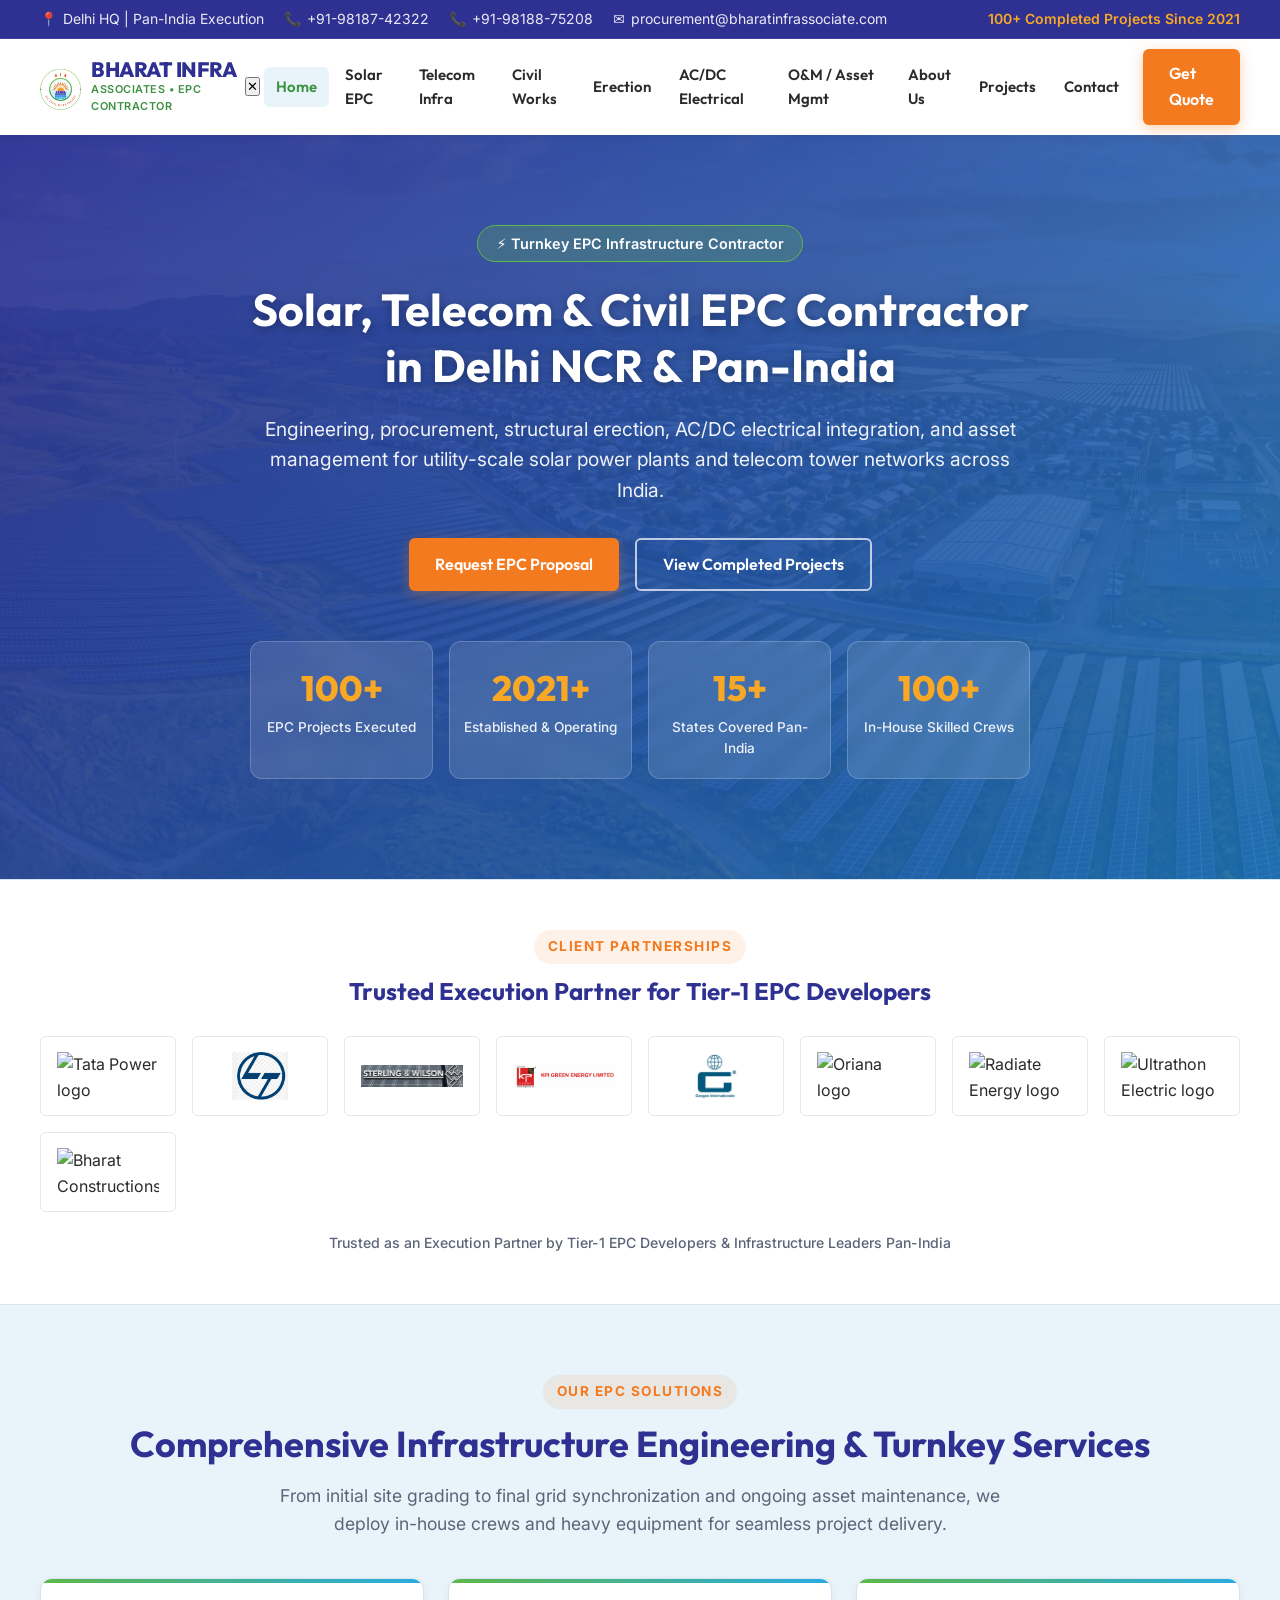
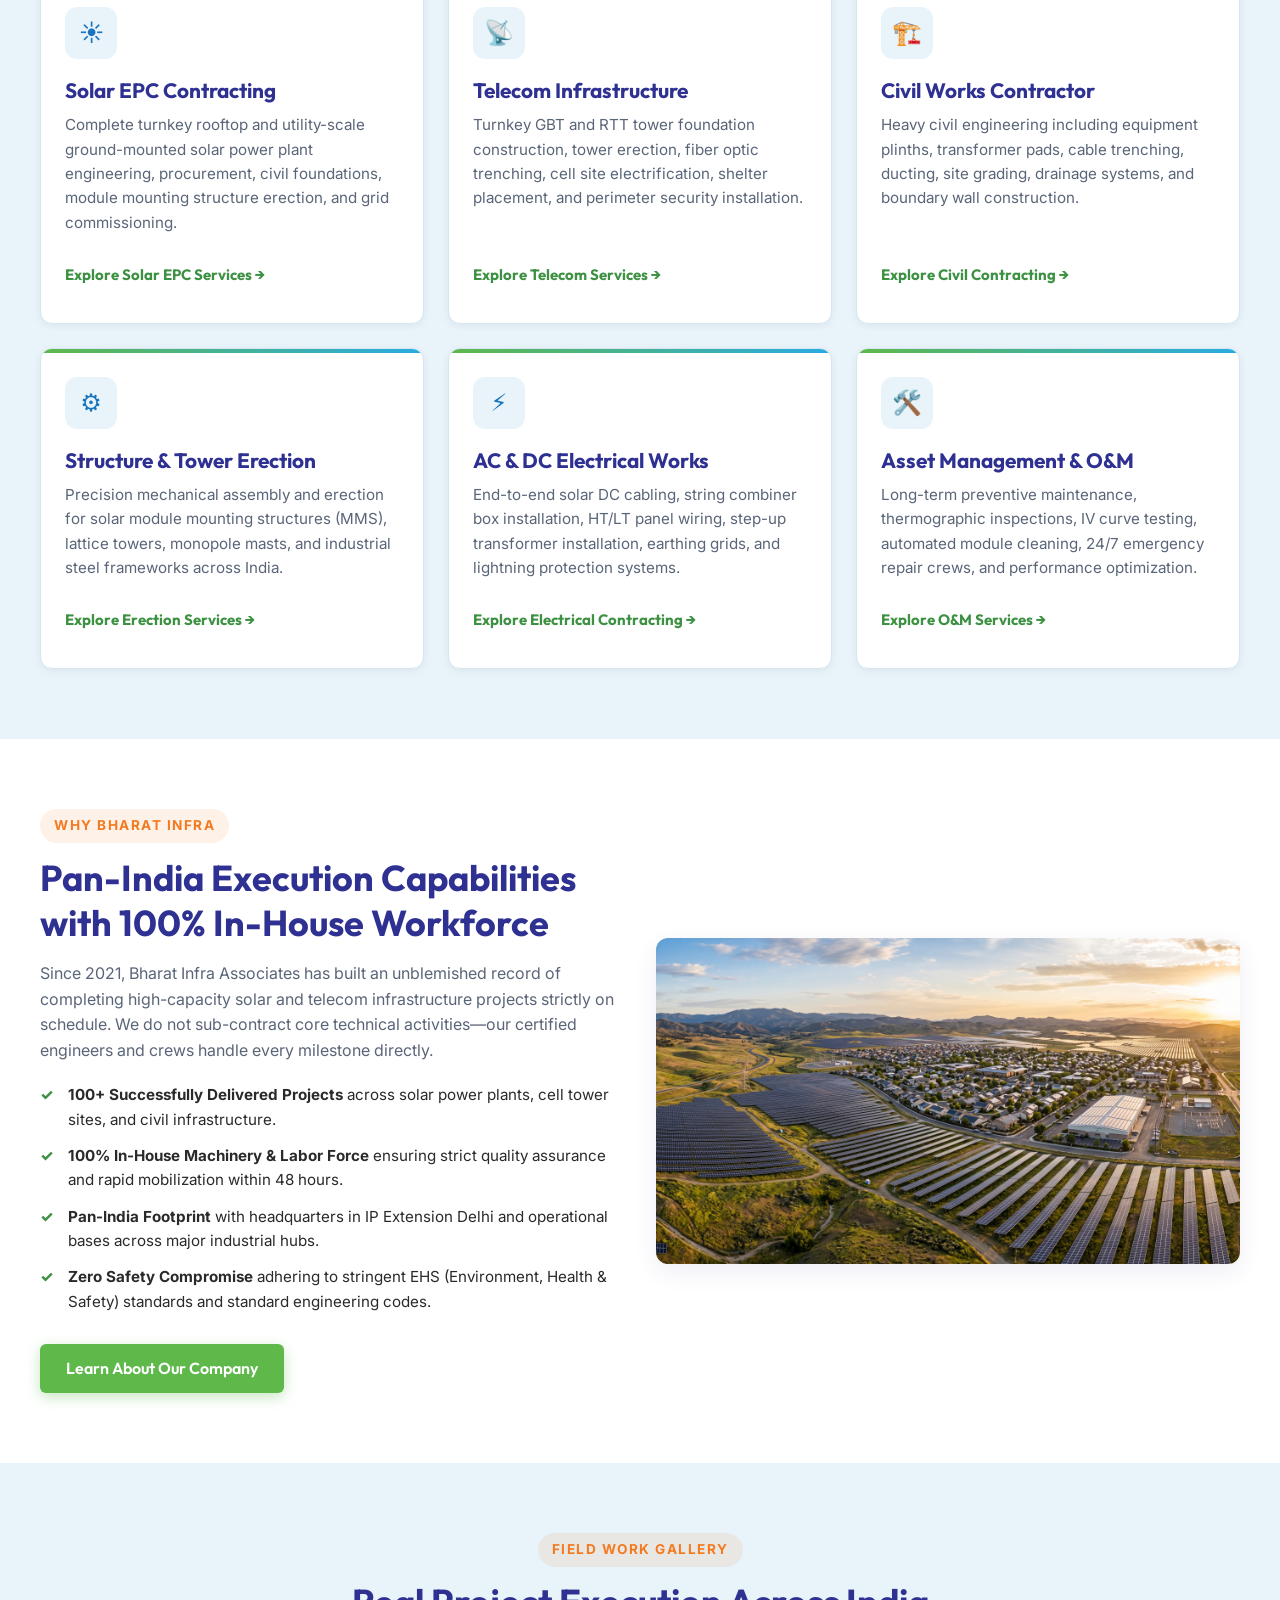
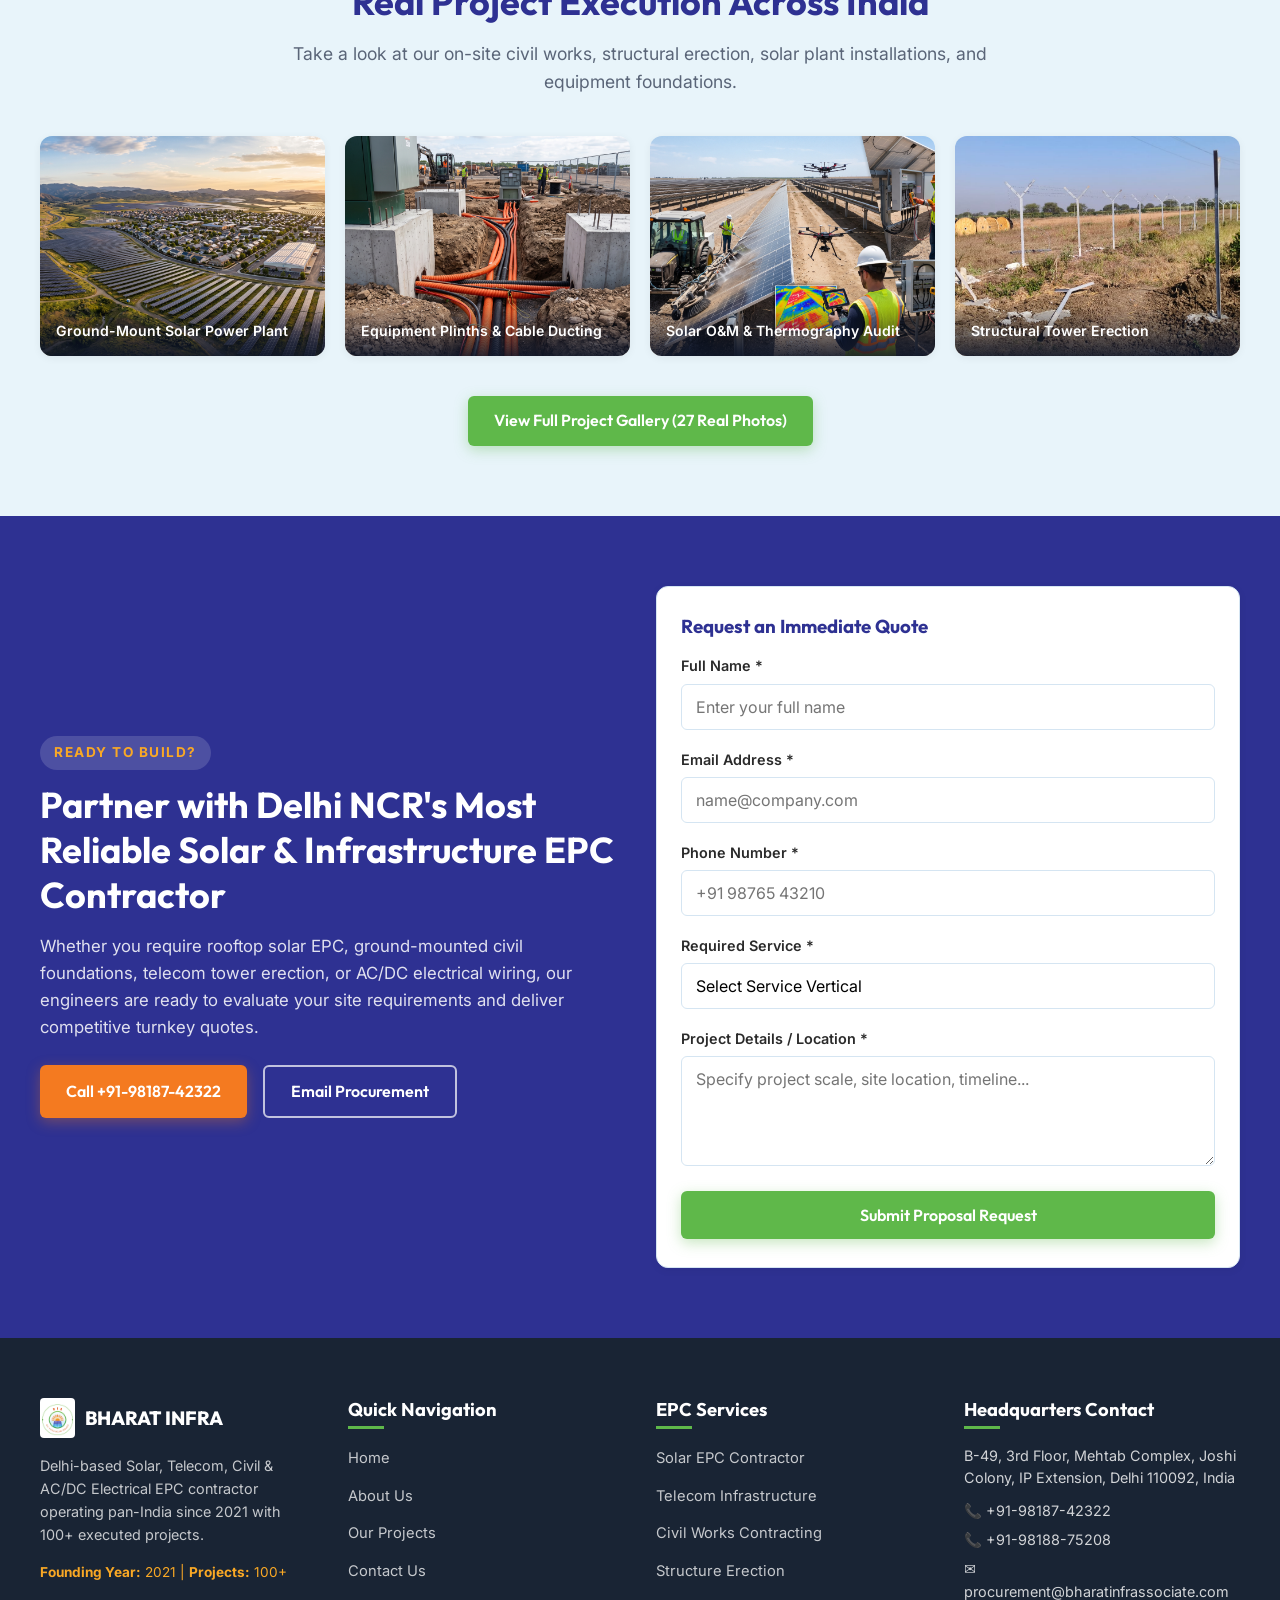
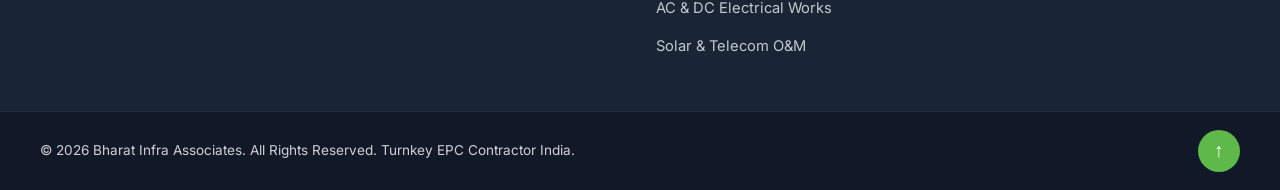
==== index.html @ 150e2a03 "Initial commit" ====
<!DOCTYPE html>
<html lang="en">
<head>
  <meta charset="UTF-8">
  <meta name="viewport" content="width=device-width, initial-scale=1.0">
  <title>Bharat Infra Associates | Solar, Telecom & Civil EPC Contractor</title>
  <meta name="description" content="Bharat Infra Associates is a premier Delhi-based EPC contractor providing Solar, Telecom Tower, Civil & AC/DC Electrical engineering pan-India since 2021.">
  <link rel="canonical" href="https://bharatinfrassociate.com/">
  
  <!-- Open Graph / Facebook -->
  <meta property="og:type" content="website">
  <meta property="og:url" content="https://bharatinfrassociate.com/">
  <meta property="og:title" content="Bharat Infra Associates | Solar, Telecom & Civil EPC Contractor">
  <meta property="og:description" content="Bharat Infra Associates is a premier Delhi-based EPC contractor providing Solar, Telecom Tower, Civil & AC/DC Electrical engineering pan-India since 2021.">
  <meta property="og:image" content="https://bharatinfrassociate.com/assets/logo.jpg">
  <meta property="og:site_name" content="Bharat Infra Associates">

  <!-- Favicon & Styles -->
  <link rel="icon" href="/assets/logo.jpg" type="image/jpeg">
  <link rel="stylesheet" href="/assets/css/style.css">

  <!-- JSON-LD Structured Data: LocalBusiness / Organization -->
  <script type="application/ld+json">
  {
    "@context": "https://schema.org",
    "@type": "LocalBusiness",
    "name": "Bharat Infra Associates",
    "image": "https://bharatinfrassociate.com/assets/logo.jpg",
    "logo": "https://bharatinfrassociate.com/assets/logo.jpg",
    "url": "https://bharatinfrassociate.com/",
    "telephone": ["+91-98187-42322", "+91-98188-75208"],
    "email": "procurement@bharatinfrassociate.com",
    "foundingDate": "2021",
    "priceRange": "₹₹₹",
    "address": {
      "@type": "PostalAddress",
      "streetAddress": "B-49, 3rd Floor, Mehtab Complex, Joshi Colony, IP Extension",
      "addressLocality": "Delhi",
      "postalCode": "110092",
      "addressCountry": "IN"
    },
    "geo": {
      "@type": "GeoCoordinates",
      "latitude": 28.6271,
      "longitude": 77.3025
    },
    "areaServed": {
      "@type": "Country",
      "name": "India"
    },
    "sameAs": []
  }
  </script>
</head>
<body>

  <!-- Top Contact Bar -->
  <div class="top-bar">
    <div class="container">
      <div class="top-info">
        <item><span>📍</span> Delhi HQ | Pan-India Execution</item>
        <a href="tel:+919818742322"><span>📞</span> +91-98187-42322</a>
        <a href="tel:+919818875208"><span>📞</span> +91-98188-75208</a>
        <a href="mailto:procurement@bharatinfrassociate.com"><span>✉️</span> procurement@bharatinfrassociate.com</a>
      </div>
      <div>
        <span style="color: var(--orange-light); font-weight: 600;">100+ Completed Projects Since 2021</span>
      </div>
    </div>
  </div>

  <!-- Header Navigation -->
  <header class="header-main">
    <div class="container header-container">
      <a href="/" class="logo-link">
        <img src="/assets/logo.jpg" alt="Bharat Infra Associates Logo" class="logo-img">
        <div class="brand-text-wrapper">
          <span class="brand-title">BHARAT INFRA</span>
          <span class="brand-subtitle">ASSOCIATES • EPC CONTRACTOR</span>
        </div>
      </a>

      <button class="mobile-toggle" aria-label="Toggle navigation" aria-expanded="false">☰</button>

      <nav>
        <ul class="nav-menu">
          <li class="nav-item"><a href="/" class="nav-link active">Home</a></li>
          <li class="nav-item"><a href="/solar-epc-contractor-delhi/" class="nav-link">Solar EPC</a></li>
          <li class="nav-item"><a href="/telecom-infrastructure-services/" class="nav-link">Telecom Infra</a></li>
          <li class="nav-item"><a href="/civil-works-contractor/" class="nav-link">Civil Works</a></li>
          <li class="nav-item"><a href="/erection-services/" class="nav-link">Erection</a></li>
          <li class="nav-item"><a href="/ac-dc-electrical-works/" class="nav-link">AC/DC Electrical</a></li>
          <li class="nav-item"><a href="/asset-management-om/" class="nav-link">O&M / Asset Mgmt</a></li>
          <li class="nav-item"><a href="/about/" class="nav-link">About Us</a></li>
          <li class="nav-item"><a href="/projects/" class="nav-link">Projects</a></li>
          <li class="nav-item"><a href="/contact/" class="nav-link">Contact</a></li>
          <li class="nav-item nav-cta">
            <a href="/contact/" class="btn btn-cta">Get Quote</a>
          </li>
        </ul>
      </nav>
    </div>
  </header>

  <!-- Hero Section -->
  <section class="hero-home">
    <div class="container hero-content">
      <div class="hero-badge">⚡ Turnkey EPC Infrastructure Contractor</div>
      <h1 class="hero-title">Solar, Telecom & Civil EPC Contractor in Delhi NCR & Pan-India</h1>
      <p class="hero-subtitle">Engineering, procurement, structural erection, AC/DC electrical integration, and asset management for utility-scale solar power plants and telecom tower networks across India.</p>
      
      <div class="hero-actions">
        <a href="/contact/" class="btn btn-cta">Request EPC Proposal</a>
        <a href="/projects/" class="btn btn-outline-white">View Completed Projects</a>
      </div>

      <div class="hero-metrics">
        <div class="metric-card">
          <div class="metric-number" data-target="100">100+</div>
          <div class="metric-label">EPC Projects Executed</div>
        </div>
        <div class="metric-card">
          <div class="metric-number" data-target="2021">2021</div>
          <div class="metric-label">Established & Operating</div>
        </div>
        <div class="metric-card">
          <div class="metric-number" data-target="15">15+</div>
          <div class="metric-label">States Covered Pan-India</div>
        </div>
        <div class="metric-card">
          <div class="metric-number" data-target="100">100%</div>
          <div class="metric-label">In-House Skilled Crews</div>
        </div>
      </div>
    </div>
  </section>

  <!-- Client Logos Section -->
  <section class="section clients-section">
    <div class="container">
      <div class="text-center" style="margin-bottom: 30px;">
        <span class="section-tag">Client Partnerships</span>
        <h2 style="font-size: 1.5rem; color: var(--blue-deep);">Trusted Execution Partner for Tier-1 EPC Developers</h2>
      </div>

      <div class="clients-grid">
        <div class="client-logo-card">
          <img src="/assets/clients/Tata Power.png" alt="Tata Power logo">
        </div>
        <div class="client-logo-card">
          <img src="/assets/clients/L&T.jpg" alt="Larsen & Toubro L&T logo">
        </div>
        <div class="client-logo-card">
          <img src="/assets/clients/Sterling & Wilson.jpg" alt="Sterling & Wilson logo">
        </div>
        <div class="client-logo-card">
          <img src="/assets/clients/KPI Green Energy Limited.png" alt="KPI Green Energy logo">
        </div>
        <div class="client-logo-card">
          <img src="/assets/clients/Ganges International.jpg" alt="Ganges International logo">
        </div>
        <div class="client-logo-card">
          <img src="/assets/clients/Oriana.png" alt="Oriana logo">
        </div>
        <div class="client-logo-card">
          <img src="/assets/clients/Radiate Energy.png" alt="Radiate Energy logo">
        </div>
        <div class="client-logo-card">
          <img src="/assets/clients/Ultrathon Electric.png" alt="Ultrathon Electric logo">
        </div>
        <div class="client-logo-card">
          <img src="/assets/clients/Bharat_Constructions_(India)_Pvt_ltd.png" alt="Bharat Constructions logo">
        </div>
      </div>

      <p class="client-fallback-note">Trusted as an Execution Partner by Tier-1 EPC Developers & Infrastructure Leaders Pan-India</p>
    </div>
  </section>

  <!-- Core Services Section -->
  <section class="section section-wash">
    <div class="container">
      <div class="text-center">
        <span class="section-tag">Our EPC Solutions</span>
        <h2 class="section-title">Comprehensive Infrastructure Engineering & Turnkey Services</h2>
        <p class="section-subtitle">From initial site grading to final grid synchronization and ongoing asset maintenance, we deploy in-house crews and heavy equipment for seamless project delivery.</p>
      </div>

      <div class="grid-3">
        <!-- Solar EPC -->
        <div class="service-card">
          <div class="service-icon">☀️</div>
          <h3>Solar EPC Contracting</h3>
          <p>Complete turnkey rooftop and utility-scale ground-mounted solar power plant engineering, procurement, civil foundations, module mounting structure erection, and grid commissioning.</p>
          <a href="/solar-epc-contractor-delhi/" class="service-link">Explore Solar EPC Services →</a>
        </div>

        <!-- Telecom Infra -->
        <div class="service-card">
          <div class="service-icon">📡</div>
          <h3>Telecom Infrastructure</h3>
          <p>Turnkey GBT and RTT tower foundation construction, tower erection, fiber optic trenching, cell site electrification, shelter placement, and perimeter security installation.</p>
          <a href="/telecom-infrastructure-services/" class="service-link">Explore Telecom Services →</a>
        </div>

        <!-- Civil Works -->
        <div class="service-card">
          <div class="service-icon">🏗️</div>
          <h3>Civil Works Contractor</h3>
          <p>Heavy civil engineering including equipment plinths, transformer pads, cable trenching, ducting, site grading, drainage systems, and boundary wall construction.</p>
          <a href="/civil-works-contractor/" class="service-link">Explore Civil Contracting →</a>
        </div>

        <!-- Erection Services -->
        <div class="service-card">
          <div class="service-icon">⚙️</div>
          <h3>Structure & Tower Erection</h3>
          <p>Precision mechanical assembly and erection for solar module mounting structures (MMS), lattice towers, monopole masts, and industrial steel frameworks across India.</p>
          <a href="/erection-services/" class="service-link">Explore Erection Services →</a>
        </div>

        <!-- AC/DC Electrical -->
        <div class="service-card">
          <div class="service-icon">⚡</div>
          <h3>AC & DC Electrical Works</h3>
          <p>End-to-end solar DC cabling, string combiner box installation, HT/LT panel wiring, step-up transformer installation, earthing grids, and lightning protection systems.</p>
          <a href="/ac-dc-electrical-works/" class="service-link">Explore Electrical Contracting →</a>
        </div>

        <!-- O&M Asset Mgmt -->
        <div class="service-card">
          <div class="service-icon">🛠️</div>
          <h3>Asset Management & O&M</h3>
          <p>Long-term preventive maintenance, thermographic inspections, IV curve testing, automated module cleaning, 24/7 emergency repair crews, and performance optimization.</p>
          <a href="/asset-management-om/" class="service-link">Explore O&M Services →</a>
        </div>
      </div>
    </div>
  </section>

  <!-- Why Choose BIA Section -->
  <section class="section">
    <div class="container">
      <div class="grid-2" style="align-items: center;">
        <div>
          <span class="section-tag">Why Bharat Infra</span>
          <h2 class="section-title">Pan-India Execution Capabilities with 100% In-House Workforce</h2>
          <p style="margin-bottom: 20px; color: var(--text-muted);">Since 2021, Bharat Infra Associates has built an unblemished record of completing high-capacity solar and telecom infrastructure projects strictly on schedule. We do not sub-contract core technical activities—our certified engineers and crews handle every milestone directly.</p>
          
          <ul class="feature-list">
            <li><strong>100+ Successfully Delivered Projects</strong> across solar power plants, cell tower sites, and civil infrastructure.</li>
            <li><strong>100% In-House Machinery & Labor Force</strong> ensuring strict quality assurance and rapid mobilization within 48 hours.</li>
            <li><strong>Pan-India Footprint</strong> with headquarters in IP Extension Delhi and operational bases across major industrial hubs.</li>
            <li><strong>Zero Safety Compromise</strong> adhering to stringent EHS (Environment, Health & Safety) standards and standard engineering codes.</li>
          </ul>

          <div style="margin-top: 30px;">
            <a href="/about/" class="btn btn-primary">Learn About Our Company</a>
          </div>
        </div>

        <div>
          <img src="/assets/images/Ground-mount_rooftop_solar_plants_2K_202607271047.jpeg" alt="Solar power plant site constructed by Bharat Infra Associates" style="border-radius: var(--radius-md); box-shadow: var(--shadow-md);">
        </div>
      </div>
    </div>
  </section>

  <!-- Featured Site Photos -->
  <section class="section section-wash">
    <div class="container">
      <div class="text-center">
        <span class="section-tag">Field Work Gallery</span>
        <h2 class="section-title">Real Project Execution Across India</h2>
        <p class="section-subtitle">Take a look at our on-site civil works, structural erection, solar plant installations, and equipment foundations.</p>
      </div>

      <div class="gallery-grid">
        <div class="gallery-item">
          <img src="/assets/images/Ground-mount_rooftop_solar_plants_2K_202607271047.jpeg" alt="Ground-mount solar plant installation">
          <div class="gallery-caption">Ground-Mount Solar Power Plant</div>
        </div>
        <div class="gallery-item">
          <img src="/assets/images/Equipment_plinths_trenching_ducting_2K_202607271048.jpeg" alt="Equipment plinths and trenching ducting">
          <div class="gallery-caption">Equipment Plinths & Cable Ducting</div>
        </div>
        <div class="gallery-item">
          <img src="/assets/images/Module_cleaning_thermography_2K_202607271050.jpeg" alt="Solar module cleaning and thermography testing">
          <div class="gallery-caption">Solar O&M & Thermography Audit</div>
        </div>
        <div class="gallery-item">
          <img src="/assets/images/WhatsApp Image 2026-07-27 at 10.36.54.jpeg" alt="Telecom tower erection site">
          <div class="gallery-caption">Structural Tower Erection</div>
        </div>
      </div>

      <div class="text-center" style="margin-top: 40px;">
        <a href="/projects/" class="btn btn-primary">View Full Project Gallery (27 Real Photos)</a>
      </div>
    </div>
  </section>

  <!-- Lead Capture CTA Section -->
  <section class="section section-dark">
    <div class="container">
      <div class="grid-2" style="align-items: center;">
        <div>
          <span class="section-tag" style="background: rgba(255,255,255,0.15); color: var(--orange-light);">Ready to Build?</span>
          <h2 class="section-title">Partner with Delhi NCR's Most Reliable Solar & Infrastructure EPC Contractor</h2>
          <p style="color: rgba(255,255,255,0.85); font-size: 1.05rem; margin-bottom: 24px;">Whether you require rooftop solar EPC, ground-mounted civil foundations, telecom tower erection, or AC/DC electrical wiring, our engineers are ready to evaluate your site requirements and deliver competitive turnkey quotes.</p>
          
          <div style="display: flex; gap: 16px; flex-wrap: wrap;">
            <a href="tel:+919818742322" class="btn btn-cta">Call +91-98187-42322</a>
            <a href="mailto:procurement@bharatinfrassociate.com" class="btn btn-outline-white">Email Procurement</a>
          </div>
        </div>

        <div class="contact-card" style="color: var(--text);">
          <h3 style="margin-bottom: 16px;">Request an Immediate Quote</h3>
          <form action="https://api.web3forms.com/submit" method="POST" id="epcInquiryForm">
            <input type="hidden" name="access_key" value="c860af1e-516f-492f-acef-2ffc346421f4">
            <input type="hidden" name="subject" value="New Lead: Bharat Infra Website (Home)">
            <input type="hidden" name="from_name" value="Bharat Infra Associates Web Portal">

            <div class="form-group">
              <label class="form-label" for="homeName">Full Name *</label>
              <input type="text" id="homeName" name="name" class="form-control" placeholder="Enter your full name" required>
            </div>
            <div class="form-group">
              <label class="form-label" for="homeEmail">Email Address *</label>
              <input type="email" id="homeEmail" name="email" class="form-control" placeholder="name@company.com" required>
            </div>
            <div class="form-group">
              <label class="form-label" for="homePhone">Phone Number *</label>
              <input type="tel" id="homePhone" name="phone" class="form-control" placeholder="+91 98765 43210" required>
            </div>
            <div class="form-group">
              <label class="form-label" for="homeService">Required Service *</label>
              <select id="homeService" name="service" class="form-control" required>
                <option value="">Select Service Vertical</option>
                <option value="Solar EPC Contractor">Solar EPC Contracting</option>
                <option value="Telecom Infrastructure">Telecom Infrastructure</option>
                <option value="Civil Works Contractor">Civil Works Contracting</option>
                <option value="Erection Services">Structure & Tower Erection</option>
                <option value="AC/DC Electrical Works">AC/DC Electrical Works</option>
                <option value="O&M Asset Management">O&M / Asset Management</option>
              </select>
            </div>
            <div class="form-group">
              <label class="form-label" for="homeMessage">Project Details / Location *</label>
              <textarea id="homeMessage" name="message" class="form-control" placeholder="Specify project scale, site location, timeline..." required></textarea>
            </div>
            <div id="formResponse" style="display: none; margin-bottom: 16px; padding: 12px; border-radius: 6px; font-size: 0.93rem;"></div>
            <button type="submit" class="btn btn-primary" style="width: 100%;">Submit Proposal Request</button>
          </form>
        </div>
      </div>
    </div>
  </section>

  <!-- Footer -->
  <footer class="footer-main">
    <div class="container">
      <div class="footer-grid">
        <div class="footer-col">
          <div style="display: flex; align-items: center; gap: 10px; margin-bottom: 16px;">
            <img src="/assets/logo.jpg" alt="Bharat Infra Logo" style="height: 40px; width: auto; background: #fff; padding: 2px; border-radius: 4px;">
            <span style="font-family: 'Outfit'; font-weight: 800; font-size: 1.2rem; color: #fff;">BHARAT INFRA</span>
          </div>
          <p style="font-size: 0.9rem; margin-bottom: 16px; color: rgba(255,255,255,0.75);">Delhi-based Solar, Telecom, Civil & AC/DC Electrical EPC contractor operating pan-India since 2021 with 100+ executed projects.</p>
          <p style="font-size: 0.85rem; color: var(--orange-light);"><strong>Founding Year:</strong> 2021 | <strong>Projects:</strong> 100+</p>
        </div>

        <div class="footer-col">
          <h3>Quick Navigation</h3>
          <ul class="footer-links">
            <li><a href="/">Home</a></li>
            <li><a href="/about/">About Us</a></li>
            <li><a href="/projects/">Our Projects</a></li>
            <li><a href="/contact/">Contact Us</a></li>
          </ul>
        </div>

        <div class="footer-col">
          <h3>EPC Services</h3>
          <ul class="footer-links">
            <li><a href="/solar-epc-contractor-delhi/">Solar EPC Contractor</a></li>
            <li><a href="/telecom-infrastructure-services/">Telecom Infrastructure</a></li>
            <li><a href="/civil-works-contractor/">Civil Works Contracting</a></li>
            <li><a href="/erection-services/">Structure Erection</a></li>
            <li><a href="/ac-dc-electrical-works/">AC & DC Electrical Works</a></li>
            <li><a href="/asset-management-om/">Solar & Telecom O&M</a></li>
          </ul>
        </div>

        <div class="footer-col">
          <h3>Headquarters Contact</h3>
          <p style="font-size: 0.9rem; margin-bottom: 10px; line-height: 1.5;">B-49, 3rd Floor, Mehtab Complex, Joshi Colony, IP Extension, Delhi 110092, India</p>
          <p style="font-size: 0.9rem; margin-bottom: 6px;">📞 +91-98187-42322</p>
          <p style="font-size: 0.9rem; margin-bottom: 6px;">📞 +91-98188-75208</p>
          <p style="font-size: 0.9rem;">✉️ procurement@bharatinfrassociate.com</p>
        </div>
      </div>
    </div>

    <div class="footer-bottom">
      <div class="container">
        <div>
          © 2026 Bharat Infra Associates. All Rights Reserved. Turnkey EPC Contractor India.
        </div>
        <button class="back-to-top" aria-label="Back to Top">↑</button>
      </div>
    </div>
  </footer>

  <script src="/assets/js/main.js"></script>
</body>
</html>
---- assets/css/style.css ----
/* ==========================================================================
   Bharat Infra Associates - Master Stylesheet (Mobile-Optimized & Responsive)
   Color System: Logo-Derived Palette (Green, Orange, Blue Gradient, Wash)
   ========================================================================== */

@import url('https://fonts.googleapis.com/css2?family=Inter:wght@300;400;500;600;700&family=Outfit:wght@500;600;700;800&display=swap');

:root {
  --green:        #5FB84A;  /* primary: header, nav, primary buttons */
  --green-dark:   #3D9142;  /* hover, footer */
  --orange:       #F47A20;  /* CTAs, accents, hover highlights */
  --orange-light: #F9A825;  /* secondary accents, sun gradient */
  --blue-deep:    #2E3192;  /* gradient start */
  --blue-mid:     #1B75BC;  /* buttons, links */
  --blue-sky:     #29ABE2;  /* gradient end, section accents */
  --wash:         #E8F4FA;  /* light section backgrounds */
  --bg:           #FFFFFF;
  --text:         #2A2A2A;
  --text-muted:   #5A6578;
  --border-light: #D5E5F2;
  --shadow-sm:    0 2px 8px rgba(0,0,0,0.06);
  --shadow-md:    0 8px 24px rgba(46,49,146,0.08);
  --shadow-lg:    0 16px 40px rgba(46,49,146,0.12);
  --radius-sm:    6px;
  --radius-md:    12px;
  --radius-lg:    20px;
  --transition:   all 0.3s cubic-bezier(0.16, 1, 0.3, 1);
}

/* Base & Reset */
*, *::before, *::after {
  box-sizing: border-box;
  margin: 0;
  padding: 0;
}

html {
  font-family: 'Inter', system-ui, -apple-system, sans-serif;
  font-size: 16px;
  color: var(--text);
  background-color: var(--bg);
  scroll-behavior: smooth;
  line-height: 1.6;
  -webkit-text-size-adjust: 100%;
}

body {
  overflow-x: hidden;
  display: flex;
  flex-direction: column;
  min-height: 100vh;
}

body.menu-open {
  overflow: hidden;
}

h1, h2, h3, h4, h5, h6 {
  font-family: 'Outfit', sans-serif;
  color: var(--blue-deep);
  line-height: 1.25;
  font-weight: 700;
  word-wrap: break-word;
}

a {
  color: var(--blue-mid);
  text-decoration: none;
  transition: var(--transition);
}

a:hover {
  color: var(--orange);
}

img {
  max-width: 100%;
  height: auto;
  display: block;
}

.container {
  width: 100%;
  max-width: 1240px;
  margin: 0 auto;
  padding: 0 20px;
}

@media (max-width: 480px) {
  .container {
    padding: 0 16px;
  }
}

/* Typography Helpers */
.text-center { text-align: center; }
.text-green { color: var(--green-dark); }
.text-orange { color: var(--orange); }
.text-muted { color: var(--text-muted); }

.section-tag {
  display: inline-block;
  font-size: 0.85rem;
  font-weight: 700;
  text-transform: uppercase;
  letter-spacing: 1.5px;
  color: var(--orange);
  background: rgba(244, 122, 32, 0.1);
  padding: 6px 14px;
  border-radius: 50px;
  margin-bottom: 12px;
}

.section-title {
  font-size: 2.25rem;
  margin-bottom: 16px;
}

.section-subtitle {
  font-size: 1.1rem;
  color: var(--text-muted);
  max-width: 720px;
  margin: 0 auto 40px auto;
}

@media (max-width: 768px) {
  .section-title { font-size: 1.75rem; }
  .section-subtitle { font-size: 1rem; margin-bottom: 28px; }
}

@media (max-width: 480px) {
  .section-title { font-size: 1.5rem; }
}

/* Buttons & Mobile Touch Sizing */
.btn {
  display: inline-flex;
  align-items: center;
  justify-content: center;
  gap: 10px;
  min-height: 48px; /* Touch target minimum */
  padding: 12px 26px;
  font-family: 'Outfit', sans-serif;
  font-weight: 600;
  font-size: 1rem;
  border-radius: var(--radius-sm);
  border: none;
  cursor: pointer;
  transition: var(--transition);
  text-decoration: none;
  touch-action: manipulation;
}

.btn-primary {
  background: var(--green);
  color: #FFFFFF;
  box-shadow: 0 4px 14px rgba(95, 184, 74, 0.35);
}

.btn-primary:hover, .btn-primary:active {
  background: var(--green-dark);
  color: #FFFFFF;
  transform: translateY(-2px);
  box-shadow: 0 6px 20px rgba(61, 145, 66, 0.45);
}

.btn-cta {
  background: var(--orange);
  color: #FFFFFF;
  box-shadow: 0 4px 14px rgba(244, 122, 32, 0.35);
}

.btn-cta:hover, .btn-cta:active {
  background: #E0650C;
  color: #FFFFFF;
  transform: translateY(-2px);
  box-shadow: 0 6px 20px rgba(244, 122, 32, 0.45);
}

.btn-outline-white {
  background: transparent;
  color: #FFFFFF;
  border: 2px solid rgba(255, 255, 255, 0.7);
}

.btn-outline-white:hover, .btn-outline-white:active {
  background: #FFFFFF;
  color: var(--blue-deep);
  border-color: #FFFFFF;
  transform: translateY(-2px);
}

@media (max-width: 480px) {
  .btn {
    width: 100%;
    padding: 14px 20px;
    font-size: 0.95rem;
  }
}

/* Top Bar */
.top-bar {
  background: var(--blue-deep);
  color: #FFFFFF;
  font-size: 0.875rem;
  padding: 8px 0;
  border-bottom: 1px solid rgba(255, 255, 255, 0.1);
}

.top-bar .container {
  display: flex;
  justify-content: space-between;
  align-items: center;
  flex-wrap: wrap;
  gap: 10px;
}

.top-info {
  display: flex;
  align-items: center;
  gap: 20px;
  flex-wrap: wrap;
}

.top-info item, .top-info a {
  color: rgba(255, 255, 255, 0.9);
  display: flex;
  align-items: center;
  gap: 6px;
}

.top-info a:hover {
  color: var(--orange-light);
}

/* Header & Mobile Drawer Navigation */
.header-main {
  position: sticky;
  top: 0;
  z-index: 1000;
  background: #FFFFFF;
  box-shadow: var(--shadow-sm);
  transition: var(--transition);
}

.header-container {
  display: flex;
  align-items: center;
  justify-content: space-between;
  padding: 10px 20px;
  min-height: 64px;
}

.logo-link {
  display: flex;
  align-items: center;
  gap: 10px;
  text-decoration: none;
}

.logo-img {
  height: 48px;
  width: auto;
  object-fit: contain;
}

.brand-text-wrapper {
  display: flex;
  flex-direction: column;
}

.brand-title {
  font-family: 'Outfit', sans-serif;
  font-weight: 800;
  font-size: 1.3rem;
  color: var(--blue-deep);
  letter-spacing: -0.5px;
  line-height: 1.1;
}

.brand-subtitle {
  font-size: 0.68rem;
  color: var(--green-dark);
  font-weight: 600;
  letter-spacing: 0.5px;
  text-transform: uppercase;
}

@media (max-width: 480px) {
  .logo-img { height: 38px; }
  .brand-title { font-size: 1.1rem; }
  .brand-subtitle { font-size: 0.6rem; }
}

/* Desktop Nav Menu */
.nav-menu {
  display: flex;
  align-items: center;
  list-style: none;
  gap: 4px;
}

.nav-item {
  position: relative;
}

.nav-link {
  display: block;
  padding: 8px 12px;
  font-family: 'Outfit', sans-serif;
  font-size: 0.9375rem;
  font-weight: 600;
  color: var(--text);
  border-radius: var(--radius-sm);
  transition: var(--transition);
}

.nav-link:hover, .nav-link.active {
  color: var(--green-dark);
  background: var(--wash);
}

.nav-cta {
  margin-left: 8px;
}

.mobile-toggle {
  display: none;
  background: var(--wash);
  border: 1px solid var(--border-light);
  border-radius: var(--radius-sm);
  width: 44px;
  height: 44px;
  font-size: 1.4rem;
  color: var(--blue-deep);
  cursor: pointer;
  align-items: center;
  justify-content: center;
  transition: var(--transition);
}

.mobile-toggle:active {
  background: var(--border-light);
}

/* Mobile Nav Backdrop & Slide-out Drawer */
.nav-backdrop {
  display: none;
  position: fixed;
  top: 0;
  left: 0;
  right: 0;
  bottom: 0;
  background: rgba(15, 23, 42, 0.5);
  backdrop-filter: blur(4px);
  z-index: 998;
  opacity: 0;
  transition: opacity 0.3s ease;
}

.nav-backdrop.active {
  display: block;
  opacity: 1;
}

@media (max-width: 1120px) {
  .top-bar { display: none; }
  .mobile-toggle { display: flex; }
  
  .nav-menu {
    position: fixed;
    top: 0;
    right: 0;
    width: 300px;
    max-width: 85vw;
    height: 100vh;
    background: #FFFFFF;
    flex-direction: column;
    align-items: stretch;
    padding: 80px 20px 30px 20px;
    box-shadow: -5px 0 25px rgba(0,0,0,0.2);
    transform: translateX(100%);
    opacity: 0;
    visibility: hidden;
    transition: transform 0.3s cubic-bezier(0.16, 1, 0.3, 1), opacity 0.3s ease, visibility 0.3s;
    z-index: 999;
    overflow-y: auto;
    -webkit-overflow-scrolling: touch;
  }

  .nav-menu.active {
    transform: translateX(0);
    opacity: 1;
    visibility: visible;
  }

  .nav-item {
    width: 100%;
  }

  .nav-link {
    padding: 14px 16px;
    width: 100%;
    font-size: 1.05rem;
    border-bottom: 1px solid var(--wash);
    border-radius: var(--radius-sm);
  }

  .nav-link.active {
    background: var(--wash);
    color: var(--green-dark);
    font-weight: 700;
  }

  .nav-cta {
    margin-left: 0;
    margin-top: 20px;
    width: 100%;
  }
  
  .nav-cta .btn {
    width: 100%;
  }

  .mobile-close-btn {
    position: absolute;
    top: 18px;
    right: 20px;
    background: var(--wash);
    border: none;
    width: 40px;
    height: 40px;
    border-radius: 50%;
    font-size: 1.2rem;
    color: var(--blue-deep);
    display: flex;
    align-items: center;
    justify-content: center;
    cursor: pointer;
  }
}

/* Hero Section (Home) */
.hero-home {
  position: relative;
  background: linear-gradient(135deg, rgba(46, 49, 146, 0.92) 0%, rgba(27, 117, 188, 0.88) 100%),
              url('../images/Ground-mount_rooftop_solar_plants_2K_202607271047.jpeg') center/cover no-repeat;
  color: #FFFFFF;
  padding: 90px 0 100px 0;
  overflow: hidden;
}

.hero-content {
  max-width: 820px;
  margin: 0 auto;
  text-align: center;
}

.hero-badge {
  display: inline-flex;
  align-items: center;
  gap: 8px;
  background: rgba(95, 184, 74, 0.25);
  border: 1px solid var(--green);
  color: #FFFFFF;
  padding: 6px 18px;
  border-radius: 50px;
  font-size: 0.9rem;
  font-weight: 600;
  margin-bottom: 20px;
  backdrop-filter: blur(4px);
}

.hero-title {
  font-size: 2.8rem;
  color: #FFFFFF;
  margin-bottom: 20px;
  text-shadow: 0 2px 10px rgba(0,0,0,0.3);
}

.hero-subtitle {
  font-size: 1.2rem;
  color: rgba(255, 255, 255, 0.92);
  margin-bottom: 32px;
  line-height: 1.6;
}

.hero-actions {
  display: flex;
  gap: 16px;
  justify-content: center;
  flex-wrap: wrap;
}

.hero-metrics {
  display: grid;
  grid-template-columns: repeat(auto-fit, minmax(160px, 1fr));
  gap: 16px;
  margin-top: 50px;
}

.metric-card {
  background: rgba(255, 255, 255, 0.12);
  backdrop-filter: blur(8px);
  border: 1px solid rgba(255, 255, 255, 0.2);
  border-radius: var(--radius-md);
  padding: 18px 12px;
  text-align: center;
}

.metric-number {
  font-family: 'Outfit', sans-serif;
  font-size: 2.2rem;
  font-weight: 800;
  color: var(--orange-light);
}

.metric-label {
  font-size: 0.85rem;
  color: rgba(255, 255, 255, 0.9);
  font-weight: 500;
}

@media (max-width: 768px) {
  .hero-home { padding: 50px 0 70px 0; }
  .hero-title { font-size: 2rem; }
  .hero-subtitle { font-size: 1.05rem; }
  .hero-badge { font-size: 0.8rem; padding: 4px 14px; }
  .hero-actions { flex-direction: column; width: 100%; }
  .hero-actions .btn { width: 100%; }
  .hero-metrics { grid-template-columns: repeat(2, 1fr); gap: 12px; }
}

@media (max-width: 480px) {
  .hero-title { font-size: 1.65rem; }
  .hero-metrics { grid-template-columns: repeat(2, 1fr); }
  .metric-number { font-size: 1.8rem; }
  .metric-label { font-size: 0.8rem; }
}

/* Page Header (Subpages) */
.page-hero {
  background: linear-gradient(135deg, var(--blue-deep) 0%, var(--blue-mid) 100%);
  color: #FFFFFF;
  padding: 50px 0;
  text-align: center;
  position: relative;
}

.page-hero h1 {
  color: #FFFFFF;
  font-size: 2.2rem;
  margin-bottom: 12px;
}

.breadcrumbs {
  display: flex;
  justify-content: center;
  align-items: center;
  gap: 8px;
  font-size: 0.9rem;
  color: rgba(255, 255, 255, 0.8);
  flex-wrap: wrap;
}

.breadcrumbs a {
  color: var(--orange-light);
}

@media (max-width: 768px) {
  .page-hero { padding: 36px 0; }
  .page-hero h1 { font-size: 1.6rem; }
  .breadcrumbs { font-size: 0.85rem; }
}

/* Section Wrapper */
.section {
  padding: 70px 0;
}

.section-wash {
  background-color: var(--wash);
}

.section-dark {
  background-color: var(--blue-deep);
  color: #FFFFFF;
}

.section-dark .section-title {
  color: #FFFFFF;
}

.section-dark .section-subtitle {
  color: rgba(255, 255, 255, 0.8);
}

@media (max-width: 768px) {
  .section { padding: 46px 0; }
}

/* Grid Layouts */
.grid-3 {
  display: grid;
  grid-template-columns: repeat(auto-fit, minmax(300px, 1fr));
  gap: 24px;
}

.grid-2 {
  display: grid;
  grid-template-columns: repeat(auto-fit, minmax(360px, 1fr));
  gap: 32px;
}

@media (max-width: 768px) {
  .grid-3, .grid-2 { grid-template-columns: 1fr; gap: 20px; }
}

/* Service Card */
.service-card {
  background: #FFFFFF;
  border-radius: var(--radius-md);
  border: 1px solid var(--border-light);
  box-shadow: var(--shadow-sm);
  padding: 28px 24px;
  display: flex;
  flex-direction: column;
  transition: var(--transition);
  position: relative;
  overflow: hidden;
}

.service-card::before {
  content: '';
  position: absolute;
  top: 0;
  left: 0;
  width: 100%;
  height: 4px;
  background: linear-gradient(90deg, var(--green), var(--blue-sky));
  transition: var(--transition);
}

.service-card:hover {
  transform: translateY(-4px);
  box-shadow: var(--shadow-md);
  border-color: var(--blue-sky);
}

.service-icon {
  width: 52px;
  height: 52px;
  background: var(--wash);
  color: var(--blue-mid);
  border-radius: 12px;
  display: flex;
  align-items: center;
  justify-content: center;
  font-size: 1.5rem;
  margin-bottom: 18px;
}

.service-card h3 {
  font-size: 1.3rem;
  margin-bottom: 10px;
}

.service-card p {
  color: var(--text-muted);
  font-size: 0.95rem;
  margin-bottom: 20px;
  flex-grow: 1;
}

.service-link {
  font-family: 'Outfit', sans-serif;
  font-weight: 700;
  font-size: 0.9375rem;
  color: var(--green-dark);
  display: inline-flex;
  align-items: center;
  gap: 6px;
  min-height: 40px; /* Touch target */
}

/* Client Logos Grid */
.clients-section {
  background: #FFFFFF;
  border-top: 1px solid var(--border-light);
  border-bottom: 1px solid var(--border-light);
  padding: 50px 0;
}

.clients-grid {
  display: grid;
  grid-template-columns: repeat(auto-fit, minmax(130px, 1fr));
  gap: 16px;
  align-items: center;
}

.client-logo-card {
  background: #FFFFFF;
  border: 1px solid #E2E8F0;
  border-radius: var(--radius-sm);
  padding: 12px 16px;
  display: flex;
  align-items: center;
  justify-content: center;
  height: 80px;
  transition: var(--transition);
}

.client-logo-card:hover {
  box-shadow: var(--shadow-sm);
  border-color: var(--green);
}

.client-logo-card img {
  max-height: 48px;
  max-width: 100%;
  object-fit: contain;
}

.client-fallback-note {
  text-align: center;
  font-size: 0.88rem;
  color: var(--text-muted);
  margin-top: 20px;
  font-weight: 500;
}

@media (max-width: 600px) {
  .clients-grid {
    grid-template-columns: repeat(3, 1fr);
    gap: 10px;
  }
  .client-logo-card {
    height: 70px;
    padding: 8px 10px;
  }
  .client-logo-card img {
    max-height: 38px;
  }
}

@media (max-width: 380px) {
  .clients-grid {
    grid-template-columns: repeat(2, 1fr);
  }
}

/* Feature List */
.feature-list {
  list-style: none;
  margin-top: 16px;
}

.feature-list li {
  position: relative;
  padding-left: 28px;
  margin-bottom: 12px;
  font-size: 0.95rem;
}

.feature-list li::before {
  content: '✓';
  position: absolute;
  left: 0;
  top: 0;
  color: var(--green-dark);
  font-weight: 800;
}

/* Project Gallery Grid */
.gallery-grid {
  display: grid;
  grid-template-columns: repeat(auto-fill, minmax(260px, 1fr));
  gap: 20px;
}

.gallery-item {
  position: relative;
  border-radius: var(--radius-md);
  overflow: hidden;
  box-shadow: var(--shadow-sm);
  background: var(--wash);
  height: 220px;
}

.gallery-item img {
  width: 100%;
  height: 100%;
  object-fit: cover;
  transition: var(--transition);
}

.gallery-item:hover img {
  transform: scale(1.05);
}

.gallery-caption {
  position: absolute;
  bottom: 0;
  left: 0;
  right: 0;
  background: linear-gradient(transparent, rgba(15, 23, 42, 0.88));
  color: #FFFFFF;
  padding: 14px 16px;
  font-size: 0.88rem;
  font-weight: 600;
}

@media (max-width: 480px) {
  .gallery-grid {
    grid-template-columns: 1fr;
  }
  .gallery-item {
    height: 200px;
  }
}

/* Contact Info & Forms (Mobile Friendly Inputs) */
.contact-card {
  background: #FFFFFF;
  border-radius: var(--radius-md);
  box-shadow: var(--shadow-sm);
  border: 1px solid var(--border-light);
  padding: 28px 24px;
}

@media (max-width: 480px) {
  .contact-card { padding: 20px 16px; }
}

.contact-item {
  display: flex;
  align-items: flex-start;
  gap: 14px;
  margin-bottom: 20px;
}

.contact-icon {
  width: 42px;
  height: 42px;
  background: var(--wash);
  color: var(--green-dark);
  border-radius: 50%;
  display: flex;
  align-items: center;
  justify-content: center;
  font-size: 1.1rem;
  flex-shrink: 0;
}

.contact-details h4 {
  font-size: 1.05rem;
  margin-bottom: 4px;
}

.contact-details p, .contact-details a {
  color: var(--text-muted);
  font-size: 0.92rem;
}

.form-group {
  margin-bottom: 18px;
}

.form-label {
  display: block;
  font-size: 0.9rem;
  font-weight: 600;
  margin-bottom: 6px;
  color: var(--text);
}

.form-control {
  width: 100%;
  padding: 12px 14px;
  border: 1px solid var(--border-light);
  border-radius: var(--radius-sm);
  font-family: inherit;
  font-size: 16px; /* Prevents auto-zoom on iOS Safari! */
  transition: var(--transition);
  background: #FFFFFF;
  -webkit-appearance: none;
}

.form-control:focus {
  outline: none;
  border-color: var(--blue-mid);
  box-shadow: 0 0 0 3px rgba(27, 117, 188, 0.15);
}

textarea.form-control {
  resize: vertical;
  min-height: 110px;
}

/* Floating Mobile Quick Contact Bar */
.mobile-quick-bar {
  display: none;
  position: fixed;
  bottom: 0;
  left: 0;
  right: 0;
  background: #FFFFFF;
  border-top: 1px solid var(--border-light);
  padding: 10px 16px;
  box-shadow: 0 -4px 20px rgba(0,0,0,0.1);
  z-index: 990;
}

.mobile-quick-bar .container {
  display: flex;
  gap: 10px;
  padding: 0;
}

.mobile-quick-bar a {
  flex: 1;
  min-height: 44px;
  font-size: 0.9rem;
  padding: 8px 12px;
}

@media (max-width: 768px) {
  .mobile-quick-bar {
    display: block;
  }
  footer.footer-main {
    padding-bottom: 70px; /* Leave room for mobile quick bar */
  }
}

/* Footer */
.footer-main {
  background: #192434;
  color: rgba(255, 255, 255, 0.8);
  padding: 60px 0 0 0;
  margin-top: auto;
}

.footer-grid {
  display: grid;
  grid-template-columns: repeat(auto-fit, minmax(220px, 1fr));
  gap: 32px;
  margin-bottom: 40px;
}

.footer-col h3 {
  color: #FFFFFF;
  font-size: 1.15rem;
  margin-bottom: 16px;
  position: relative;
  padding-bottom: 8px;
}

.footer-col h3::after {
  content: '';
  position: absolute;
  left: 0;
  bottom: 0;
  width: 36px;
  height: 3px;
  background: var(--green);
}

.footer-links {
  list-style: none;
}

.footer-links li {
  margin-bottom: 10px;
}

.footer-links a {
  color: rgba(255, 255, 255, 0.75);
  font-size: 0.92rem;
  display: inline-block;
  padding: 2px 0;
}

.footer-links a:hover {
  color: var(--orange-light);
}

.footer-bottom {
  background: #111827;
  padding: 18px 0;
  border-top: 1px solid rgba(255, 255, 255, 0.08);
  font-size: 0.85rem;
}

.footer-bottom .container {
  display: flex;
  justify-content: space-between;
  align-items: center;
  flex-wrap: wrap;
  gap: 12px;
}

@media (max-width: 600px) {
  .footer-bottom .container {
    flex-direction: column;
    text-align: center;
  }
}

.back-to-top {
  background: var(--green);
  color: #FFFFFF;
  width: 42px;
  height: 42px;
  border-radius: 50%;
  display: flex;
  align-items: center;
  justify-content: center;
  font-size: 1.2rem;
  cursor: pointer;
  border: none;
  transition: var(--transition);
}

.back-to-top:hover, .back-to-top:active {
  background: var(--green-dark);
}
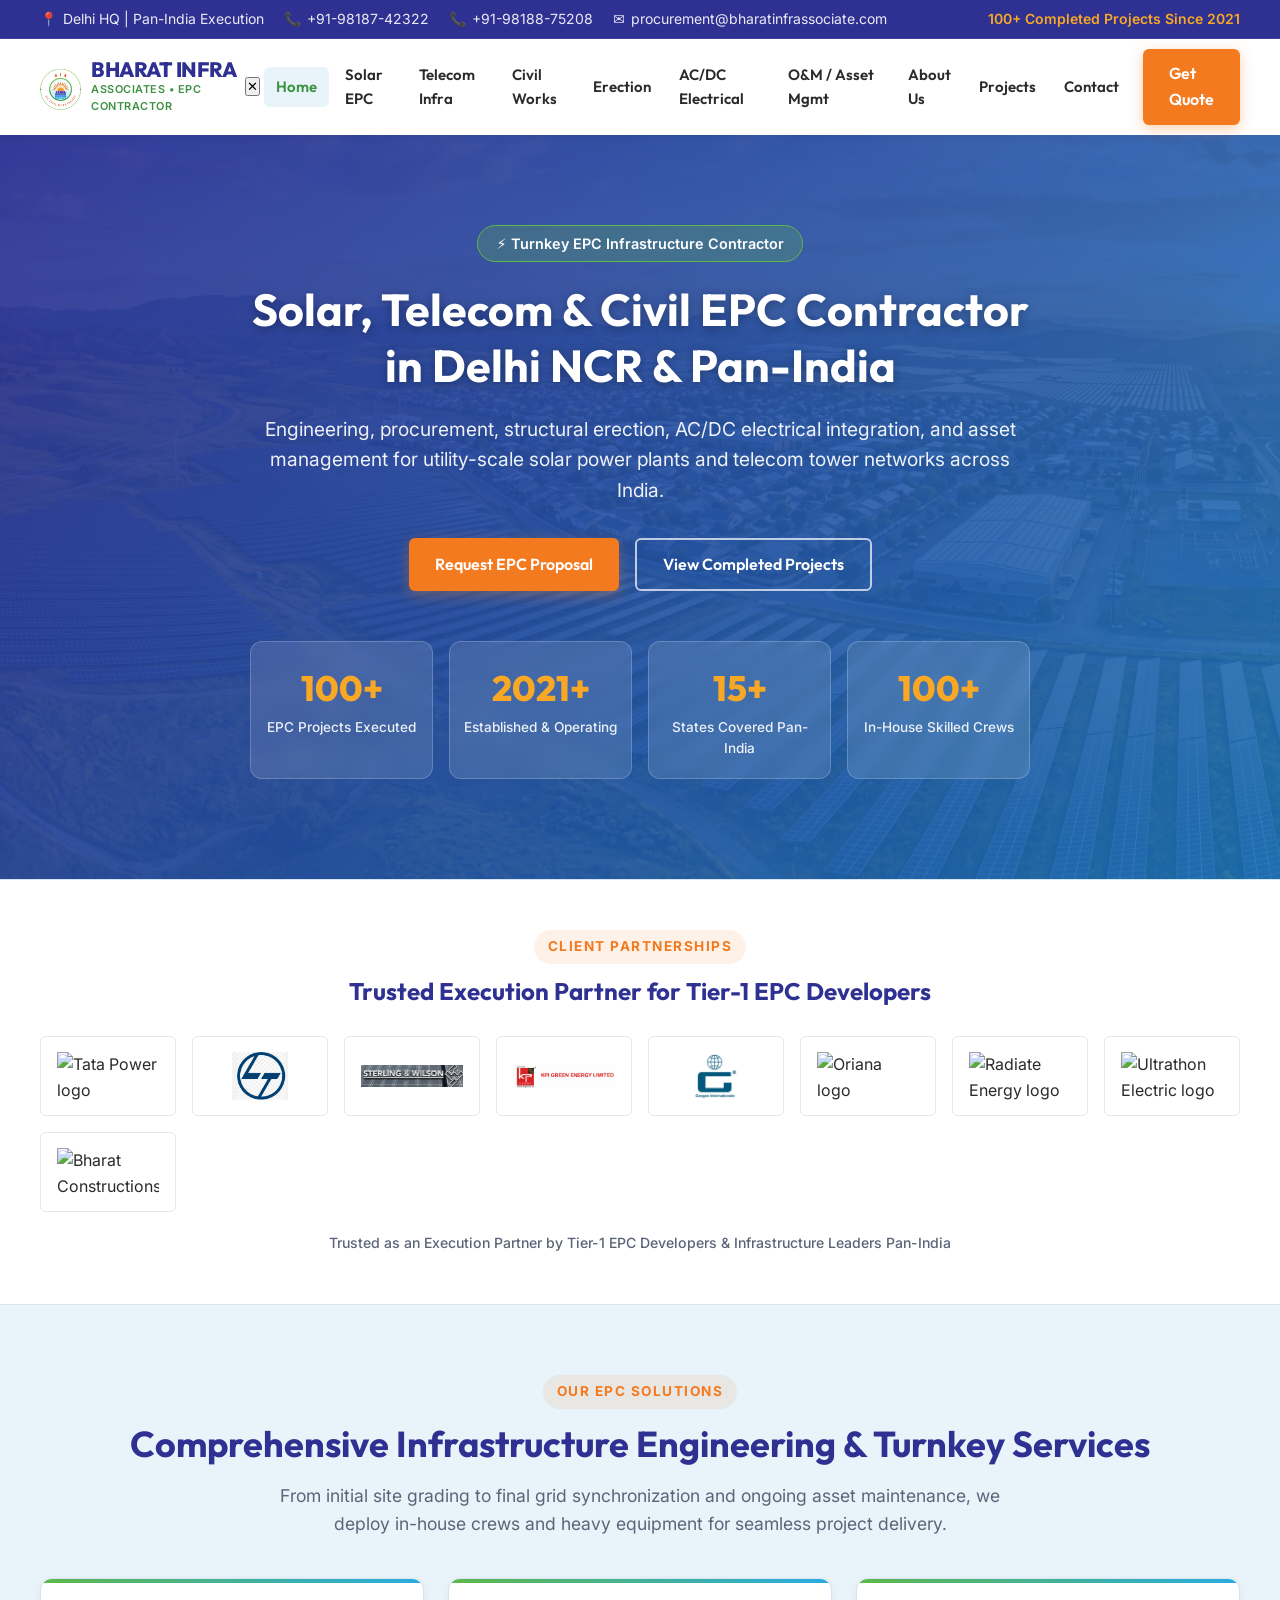
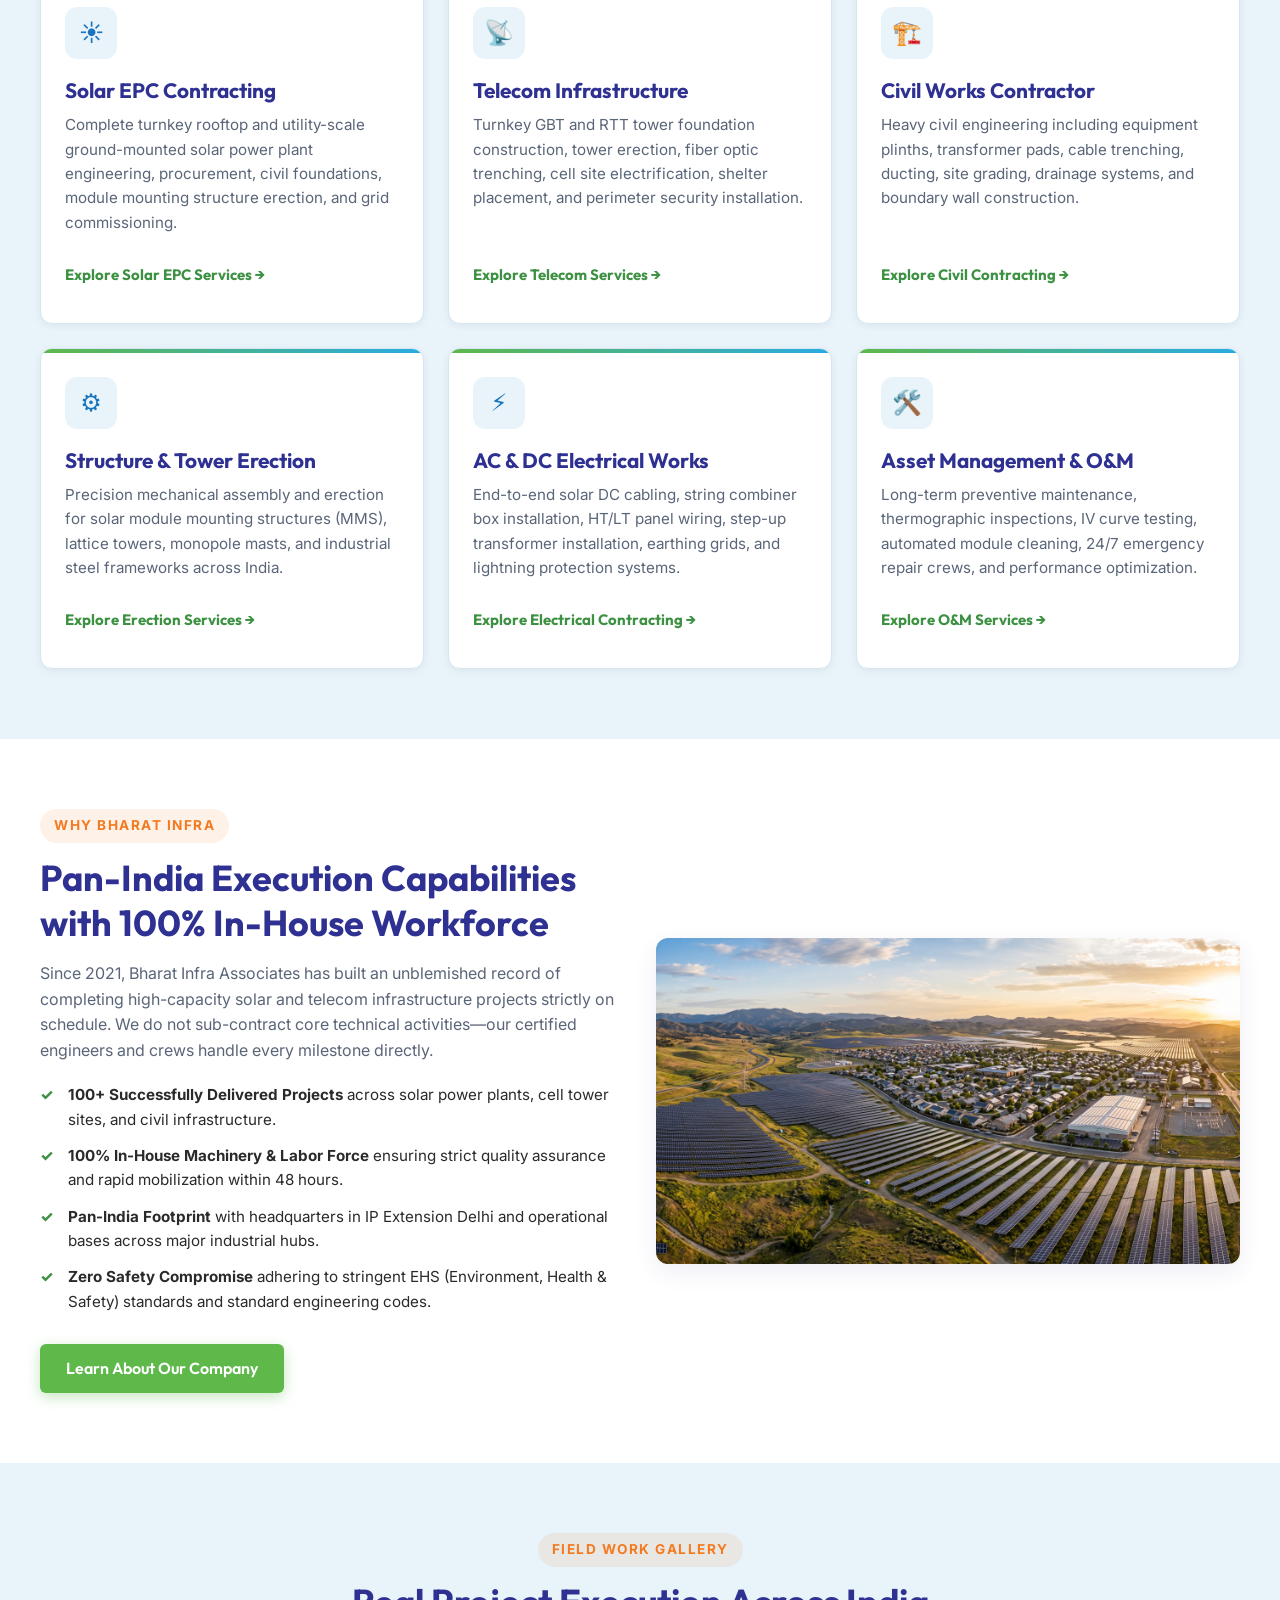
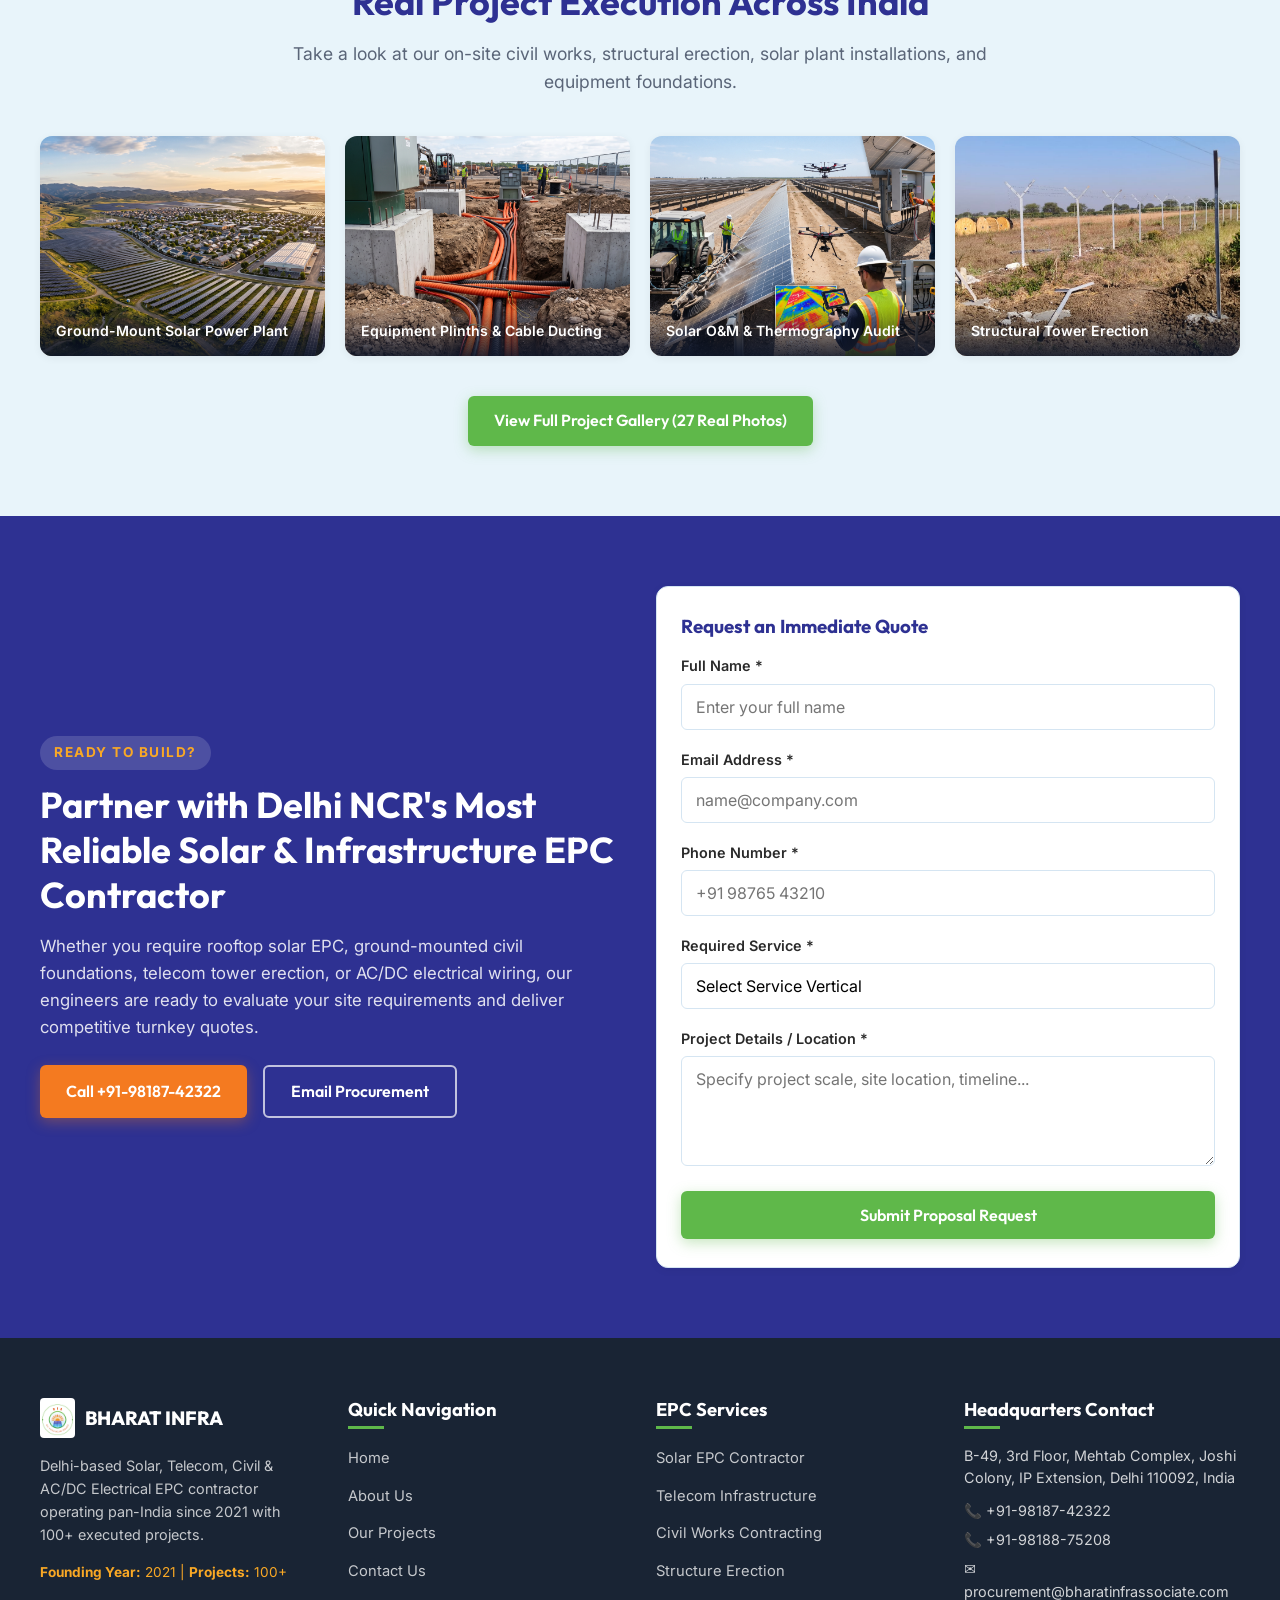
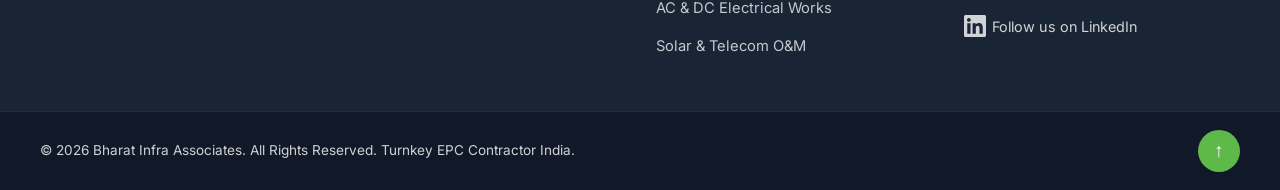
==== commit db6ea12a: "SEO: add robots meta, dedicated OG banner, LinkedIn sameAs + footer link - Add <meta name=robots con" ====
--- a/index.html
+++ b/index.html
@@ -6,13 +6,17 @@
   <title>Bharat Infra Associates | Solar, Telecom & Civil EPC Contractor</title>
   <meta name="description" content="Bharat Infra Associates is a premier Delhi-based EPC contractor providing Solar, Telecom Tower, Civil & AC/DC Electrical engineering pan-India since 2021.">
   <link rel="canonical" href="https://bharatinfrassociate.com/">
+  <meta name="robots" content="index, follow">
   
   <!-- Open Graph / Facebook -->
   <meta property="og:type" content="website">
   <meta property="og:url" content="https://bharatinfrassociate.com/">
   <meta property="og:title" content="Bharat Infra Associates | Solar, Telecom & Civil EPC Contractor">
   <meta property="og:description" content="Bharat Infra Associates is a premier Delhi-based EPC contractor providing Solar, Telecom Tower, Civil & AC/DC Electrical engineering pan-India since 2021.">
-  <meta property="og:image" content="https://bharatinfrassociate.com/assets/logo.jpg">
+  <meta property="og:image" content="https://bharatinfrassociate.com/assets/og-banner.jpg">
+  <meta property="og:image:width" content="1200">
+  <meta property="og:image:height" content="630">
+  <meta property="og:image:alt" content="Bharat Infra Associates – Solar, Telecom & Civil EPC Contractor">
   <meta property="og:site_name" content="Bharat Infra Associates">
 
   <!-- Favicon & Styles -->
@@ -48,7 +52,7 @@
       "@type": "Country",
       "name": "India"
     },
-    "sameAs": []
+    "sameAs": ["https://www.linkedin.com/company/135453989/"]
   }
   </script>
 </head>
@@ -399,6 +403,7 @@
           <p style="font-size: 0.9rem; margin-bottom: 6px;">📞 +91-98187-42322</p>
           <p style="font-size: 0.9rem; margin-bottom: 6px;">📞 +91-98188-75208</p>
           <p style="font-size: 0.9rem;">✉️ procurement@bharatinfrassociate.com</p>
+      <p style="font-size: 0.9rem; margin-top: 12px;"><a href="https://www.linkedin.com/company/135453989/" target="_blank" rel="noopener noreferrer" aria-label="Bharat Infra Associates on LinkedIn" style="display: inline-flex; align-items: center; gap: 6px; color: inherit; text-decoration: none;"><svg xmlns="http://www.w3.org/2000/svg" width="22" height="22" viewBox="0 0 24 24" fill="currentColor" aria-hidden="true" focusable="false"><path d="M20.45 20.45h-3.56v-5.57c0-1.33-.02-3.04-1.85-3.04-1.85 0-2.14 1.45-2.14 2.94v5.67H9.35V9h3.41v1.56h.05c.48-.9 1.63-1.85 3.36-1.85 3.6 0 4.27 2.37 4.27 5.45v6.29zM5.34 7.43a2.06 2.06 0 1 1 0-4.12 2.06 2.06 0 0 1 0 4.12zM7.12 20.45H3.56V9h3.56v11.45zM22.22 0H1.77C.79 0 0 .77 0 1.72v20.56C0 23.23.79 24 1.77 24h20.45c.98 0 1.78-.77 1.78-1.72V1.72C24 .77 23.2 0 22.22 0z"/></svg><span>Follow us on LinkedIn</span></a></p>
         </div>
       </div>
     </div>
